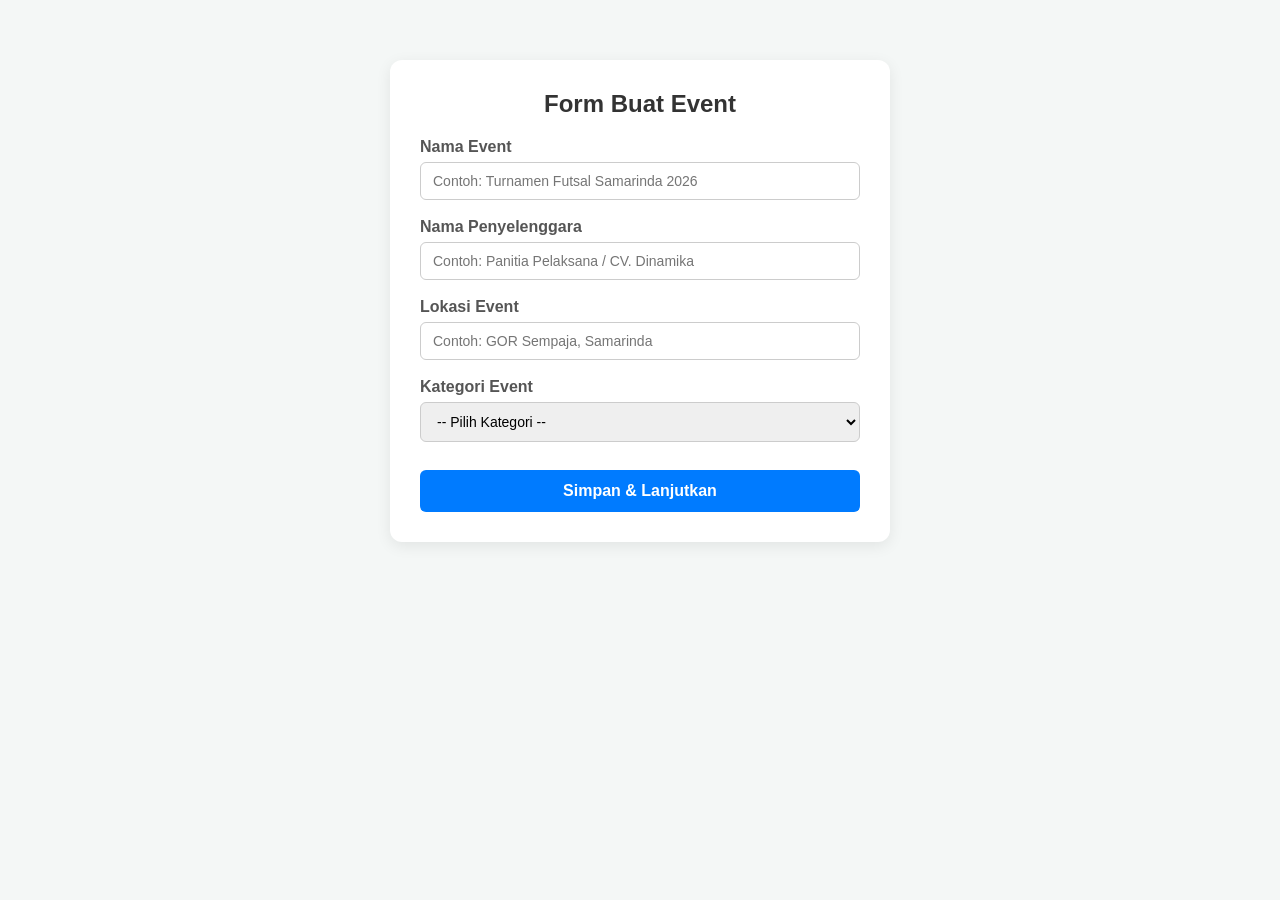
==== index.html @ c834f08e "Add initial event creation form in index.html" ====
<!DOCTYPE html>
<html lang="id">
<head>
  <meta charset="UTF-8">
  <meta name="viewport" content="width=device-width, initial-scale=1.0">
  <title>Buat Event Baru</title>
  <link rel="stylesheet" href="css/style.css">
</head>
<body>

  <div class="form-card">
    <h2>Form Buat Event</h2>
    
    <form id="eventForm">
      <!-- 1. Nama Event -->
      <div class="form-group">
        <label for="eventName">Nama Event</label>
        <input 
          type="text" 
          id="eventName" 
          placeholder="Contoh: Turnamen Futsal Samarinda 2026" 
          required
        >
      </div>

      <!-- 2. Nama Penyelenggara (Baru) -->
      <div class="form-group">
        <label for="eventOrganizer">Nama Penyelenggara</label>
        <input 
          type="text" 
          id="eventOrganizer" 
          placeholder="Contoh: Panitia Pelaksana / CV. Dinamika" 
          required
        >
      </div>

      <!-- 3. Lokasi Event (Baru) -->
      <div class="form-group">
        <label for="eventLocation">Lokasi Event</label>
        <input 
          type="text" 
          id="eventLocation" 
          placeholder="Contoh: GOR Sempaja, Samarinda" 
          required
        >
      </div>

      <!-- 4. Kategori Event -->
      <div class="form-group">
        <label for="eventCategory">Kategori Event</label>
        <select id="eventCategory" required>
          <option value="">-- Pilih Kategori --</option>
          <option value="sport">Olahraga (Sport)</option>
          <option value="music">Musik & Konser</option>
          <option value="education">Edukasi & Workshop</option>
        </select>
      </div>

      <!-- Input Dinamis Khusus Sport -->
      <div class="form-group hidden" id="sportCompetitionGroup">
        <label for="sportType">Cabang Olahraga</label>
        <select id="sportType"></select>
      </div>

      <div class="form-group hidden" id="sportSubCategoryGroup">
        <label for="sportSubCategory">Divisi / Nomor</label>
        <select id="sportSubCategory"></select>
      </div>

      <div class="form-group hidden" id="sportFormatGroup">
        <label for="sportFormat">Format Pertandingan</label>
        <select id="sportFormat"></select>
      </div>

      <button type="submit" class="btn-submit">Simpan & Lanjutkan</button>
    </form>
  </div>

  <script type="module" src="js/main.js"></script>
</body>
</html>
---- css/style.css ----
* {
  box-sizing: border-box;
  font-family: 'Segoe UI', Tahoma, Geneva, Verdana, sans-serif;
  margin: 0;
  padding: 0;
}

body {
  background-color: #f4f7f6;
  color: #333333;
  padding: 20px;
}

.form-card, .container-card {
  background: #ffffff;
  padding: 30px;
  border-radius: 12px;
  box-shadow: 0 4px 15px rgba(0, 0, 0, 0.08);
  width: 100%;
  max-width: 500px;
  margin: 40px auto;
}

h2 {
  margin-bottom: 20px;
  text-align: center;
}

.form-group {
  margin-bottom: 18px;
}

.form-group label {
  display: block;
  margin-bottom: 6px;
  font-weight: 600;
  color: #555555;
}

.form-group input,
.form-group select {
  width: 100%;
  padding: 10px 12px;
  border: 1px solid #cccccc;
  border-radius: 6px;
  font-size: 14px;
}

/* Sembunyikan elemen sebelum kategori sport dipilih */
.hidden {
  display: none;
}

.btn-submit {
  display: inline-block;
  width: 100%;
  padding: 12px;
  background-color: #007bff;
  color: white;
  border: none;
  border-radius: 6px;
  font-size: 16px;
  font-weight: bold;
  cursor: pointer;
  margin-top: 10px;
}

.btn-submit:hover {
  background-color: #0056b3;
}
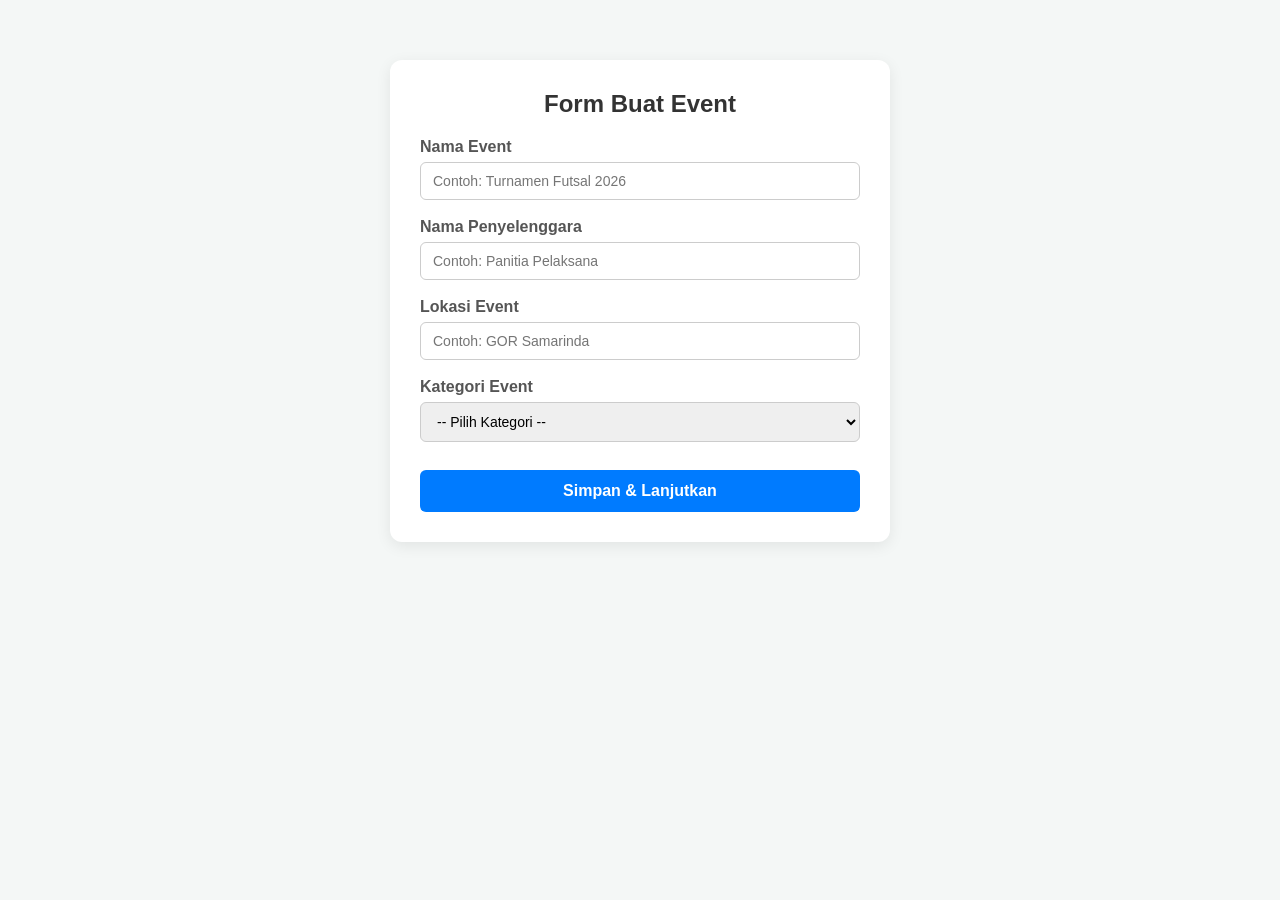
==== commit 29731d42: "Fix stylesheet and script paths in index.html" ====
--- a/index.html
+++ b/index.html
@@ -10,63 +10,37 @@
 
   <div class="form-card">
     <h2>Form Buat Event</h2>
-    
     <form id="eventForm">
-      <!-- 1. Nama Event -->
       <div class="form-group">
         <label for="eventName">Nama Event</label>
-        <input 
-          type="text" 
-          id="eventName" 
-          placeholder="Contoh: Turnamen Futsal Samarinda 2026" 
-          required
-        >
+        <input type="text" id="eventName" placeholder="Contoh: Turnamen Futsal 2026" required>
       </div>
-
-      <!-- 2. Nama Penyelenggara (Baru) -->
       <div class="form-group">
         <label for="eventOrganizer">Nama Penyelenggara</label>
-        <input 
-          type="text" 
-          id="eventOrganizer" 
-          placeholder="Contoh: Panitia Pelaksana / CV. Dinamika" 
-          required
-        >
+        <input type="text" id="eventOrganizer" placeholder="Contoh: Panitia Pelaksana" required>
       </div>
-
-      <!-- 3. Lokasi Event (Baru) -->
       <div class="form-group">
         <label for="eventLocation">Lokasi Event</label>
-        <input 
-          type="text" 
-          id="eventLocation" 
-          placeholder="Contoh: GOR Sempaja, Samarinda" 
-          required
-        >
+        <input type="text" id="eventLocation" placeholder="Contoh: GOR Samarinda" required>
       </div>
-
-      <!-- 4. Kategori Event -->
       <div class="form-group">
         <label for="eventCategory">Kategori Event</label>
         <select id="eventCategory" required>
           <option value="">-- Pilih Kategori --</option>
           <option value="sport">Olahraga (Sport)</option>
           <option value="music">Musik & Konser</option>
-          <option value="education">Edukasi & Workshop</option>
         </select>
       </div>
 
-      <!-- Input Dinamis Khusus Sport -->
+      <!-- Field tersembunyi untuk Olahraga -->
       <div class="form-group hidden" id="sportCompetitionGroup">
         <label for="sportType">Cabang Olahraga</label>
         <select id="sportType"></select>
       </div>
-
       <div class="form-group hidden" id="sportSubCategoryGroup">
         <label for="sportSubCategory">Divisi / Nomor</label>
         <select id="sportSubCategory"></select>
       </div>
-
       <div class="form-group hidden" id="sportFormatGroup">
         <label for="sportFormat">Format Pertandingan</label>
         <select id="sportFormat"></select>
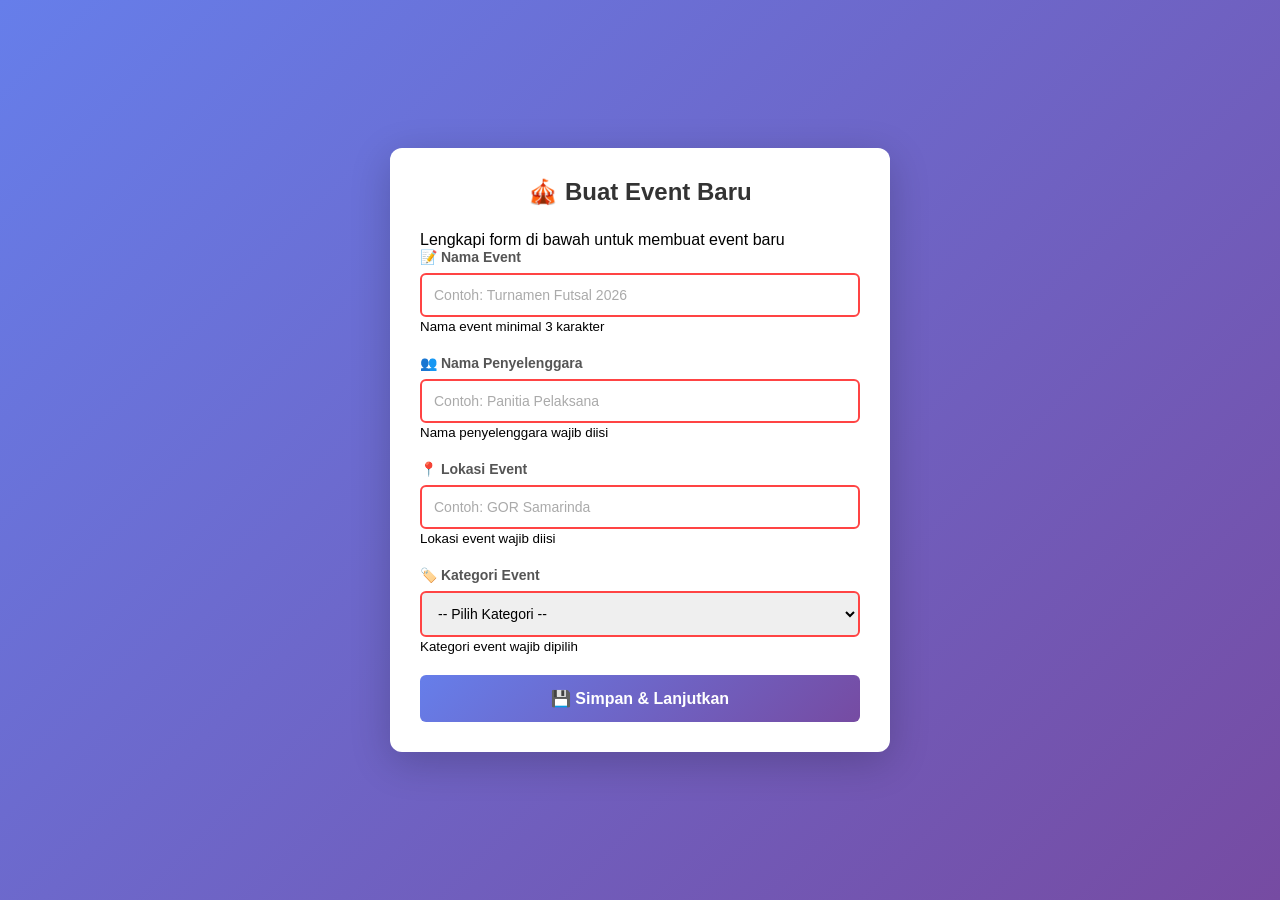
==== commit 16eb032e: "Enhance event form with animations and icons Added animations and improved form labels with icons fo" ====
--- a/index.html
+++ b/index.html
@@ -5,52 +5,123 @@
   <meta name="viewport" content="width=device-width, initial-scale=1.0">
   <title>Buat Event Baru</title>
   <link rel="stylesheet" href="css/style.css">
+  <style>
+    /* Animasi untuk toast */
+    @keyframes slideIn {
+      from {
+        transform: translateX(100%);
+        opacity: 0;
+      }
+      to {
+        transform: translateX(0);
+        opacity: 1;
+      }
+    }
+    
+    @keyframes slideOut {
+      from {
+        transform: translateX(0);
+        opacity: 1;
+      }
+      to {
+        transform: translateX(100%);
+        opacity: 0;
+      }
+    }
+    
+    /* Style tambahan untuk validasi */
+    .form-group input:invalid,
+    .form-group select:invalid {
+      border-color: #ff4444;
+    }
+    
+    .form-group input:valid,
+    .form-group select:valid {
+      border-color: #4CAF50;
+    }
+  </style>
 </head>
 <body>
 
   <div class="form-card">
-    <h2>Form Buat Event</h2>
-    <form id="eventForm">
+    <div class="form-header">
+      <h2>🎪 Buat Event Baru</h2>
+      <p class="subtitle">Lengkapi form di bawah untuk membuat event baru</p>
+    </div>
+    
+    <form id="eventForm" novalidate>
       <div class="form-group">
-        <label for="eventName">Nama Event</label>
-        <input type="text" id="eventName" placeholder="Contoh: Turnamen Futsal 2026" required>
+        <label for="eventName">📝 Nama Event</label>
+        <input 
+          type="text" 
+          id="eventName" 
+          placeholder="Contoh: Turnamen Futsal 2026" 
+          minlength="3"
+          required
+        >
+        <small class="error-message">Nama event minimal 3 karakter</small>
       </div>
+      
       <div class="form-group">
-        <label for="eventOrganizer">Nama Penyelenggara</label>
-        <input type="text" id="eventOrganizer" placeholder="Contoh: Panitia Pelaksana" required>
+        <label for="eventOrganizer">👥 Nama Penyelenggara</label>
+        <input 
+          type="text" 
+          id="eventOrganizer" 
+          placeholder="Contoh: Panitia Pelaksana" 
+          required
+        >
+        <small class="error-message">Nama penyelenggara wajib diisi</small>
       </div>
+      
       <div class="form-group">
-        <label for="eventLocation">Lokasi Event</label>
-        <input type="text" id="eventLocation" placeholder="Contoh: GOR Samarinda" required>
+        <label for="eventLocation">📍 Lokasi Event</label>
+        <input 
+          type="text" 
+          id="eventLocation" 
+          placeholder="Contoh: GOR Samarinda" 
+          required
+        >
+        <small class="error-message">Lokasi event wajib diisi</small>
       </div>
+      
       <div class="form-group">
-        <label for="eventCategory">Kategori Event</label>
+        <label for="eventCategory">🏷️ Kategori Event</label>
         <select id="eventCategory" required>
           <option value="">-- Pilih Kategori --</option>
-          <option value="sport">Olahraga (Sport)</option>
-          <option value="music">Musik & Konser</option>
+          <option value="sport">🏆 Olahraga (Sport)</option>
+          <option value="music">🎵 Musik & Konser</option>
         </select>
+        <small class="error-message">Kategori event wajib dipilih</small>
       </div>
 
       <!-- Field tersembunyi untuk Olahraga -->
       <div class="form-group hidden" id="sportCompetitionGroup">
-        <label for="sportType">Cabang Olahraga</label>
-        <select id="sportType"></select>
+        <label for="sportType">🎯 Cabang Olahraga</label>
+        <select id="sportType">
+          <option value="">-- Pilih Cabang --</option>
+        </select>
       </div>
+      
       <div class="form-group hidden" id="sportSubCategoryGroup">
-        <label for="sportSubCategory">Divisi / Nomor</label>
-        <select id="sportSubCategory"></select>
+        <label for="sportSubCategory">👥 Divisi / Nomor</label>
+        <select id="sportSubCategory">
+          <option value="">-- Pilih Divisi --</option>
+        </select>
       </div>
+      
       <div class="form-group hidden" id="sportFormatGroup">
-        <label for="sportFormat">Format Pertandingan</label>
-        <select id="sportFormat"></select>
+        <label for="sportFormat">📊 Format Pertandingan</label>
+        <select id="sportFormat">
+          <option value="">-- Pilih Format --</option>
+        </select>
       </div>
 
-      <button type="submit" class="btn-submit">Simpan & Lanjutkan</button>
+      <button type="submit" class="btn-submit">
+        💾 Simpan & Lanjutkan
+      </button>
     </form>
   </div>
 
   <script type="module" src="js/main.js"></script>
 </body>
 </html>
-
--- a/css/style.css
+++ b/css/style.css
@@ -1,71 +1,101 @@
 * {
-  box-sizing: border-box;
-  font-family: 'Segoe UI', Tahoma, Geneva, Verdana, sans-serif;
   margin: 0;
   padding: 0;
+  box-sizing: border-box;
 }
 
 body {
-  background-color: #f4f7f6;
-  color: #333333;
+  font-family: 'Segoe UI', Tahoma, Geneva, Verdana, sans-serif;
+  background: linear-gradient(135deg, #667eea 0%, #764ba2 100%);
+  min-height: 100vh;
+  display: flex;
+  justify-content: center;
+  align-items: center;
   padding: 20px;
 }
 
-.form-card, .container-card {
-  background: #ffffff;
+.form-card {
+  background: white;
+  border-radius: 12px;
+  box-shadow: 0 10px 40px rgba(0, 0, 0, 0.2);
   padding: 30px;
-  border-radius: 12px;
-  box-shadow: 0 4px 15px rgba(0, 0, 0, 0.08);
   width: 100%;
   max-width: 500px;
-  margin: 40px auto;
 }
 
-h2 {
-  margin-bottom: 20px;
+.form-card h2 {
+  color: #333;
+  margin-bottom: 25px;
   text-align: center;
+  font-size: 24px;
 }
 
 .form-group {
-  margin-bottom: 18px;
+  margin-bottom: 20px;
 }
 
 .form-group label {
   display: block;
-  margin-bottom: 6px;
+  margin-bottom: 8px;
+  color: #555;
   font-weight: 600;
-  color: #555555;
+  font-size: 14px;
 }
 
 .form-group input,
 .form-group select {
   width: 100%;
-  padding: 10px 12px;
-  border: 1px solid #cccccc;
+  padding: 12px;
+  border: 2px solid #e0e0e0;
   border-radius: 6px;
   font-size: 14px;
+  transition: border-color 0.3s, box-shadow 0.3s;
 }
 
-/* Sembunyikan elemen sebelum kategori sport dipilih */
+.form-group input:focus,
+.form-group select:focus {
+  outline: none;
+  border-color: #667eea;
+  box-shadow: 0 0 0 3px rgba(102, 126, 234, 0.1);
+}
+
+.form-group input::placeholder {
+  color: #aaa;
+}
+
+.btn-submit {
+  width: 100%;
+  padding: 14px;
+  background: linear-gradient(135deg, #667eea 0%, #764ba2 100%);
+  color: white;
+  border: none;
+  border-radius: 6px;
+  font-size: 16px;
+  font-weight: 600;
+  cursor: pointer;
+  transition: transform 0.2s, box-shadow 0.2s;
+}
+
+.btn-submit:hover {
+  transform: translateY(-2px);
+  box-shadow: 0 5px 20px rgba(102, 126, 234, 0.4);
+}
+
+.btn-submit:active {
+  transform: translateY(0);
+}
+
 .hidden {
   display: none;
 }
 
-.btn-submit {
-  display: inline-block;
-  width: 100%;
-  padding: 12px;
-  background-color: #007bff;
-  color: white;
-  border: none;
-  border-radius: 6px;
-  font-size: 16px;
-  font-weight: bold;
-  cursor: pointer;
-  margin-top: 10px;
+/* Responsive */
+@media (max-width: 600px) {
+  .form-card {
+    padding: 20px;
+  }
+  
+  .form-card h2 {
+    font-size: 20px;
+  }
 }
-
-.btn-submit:hover {
-  background-color: #0056b3;
-}
-
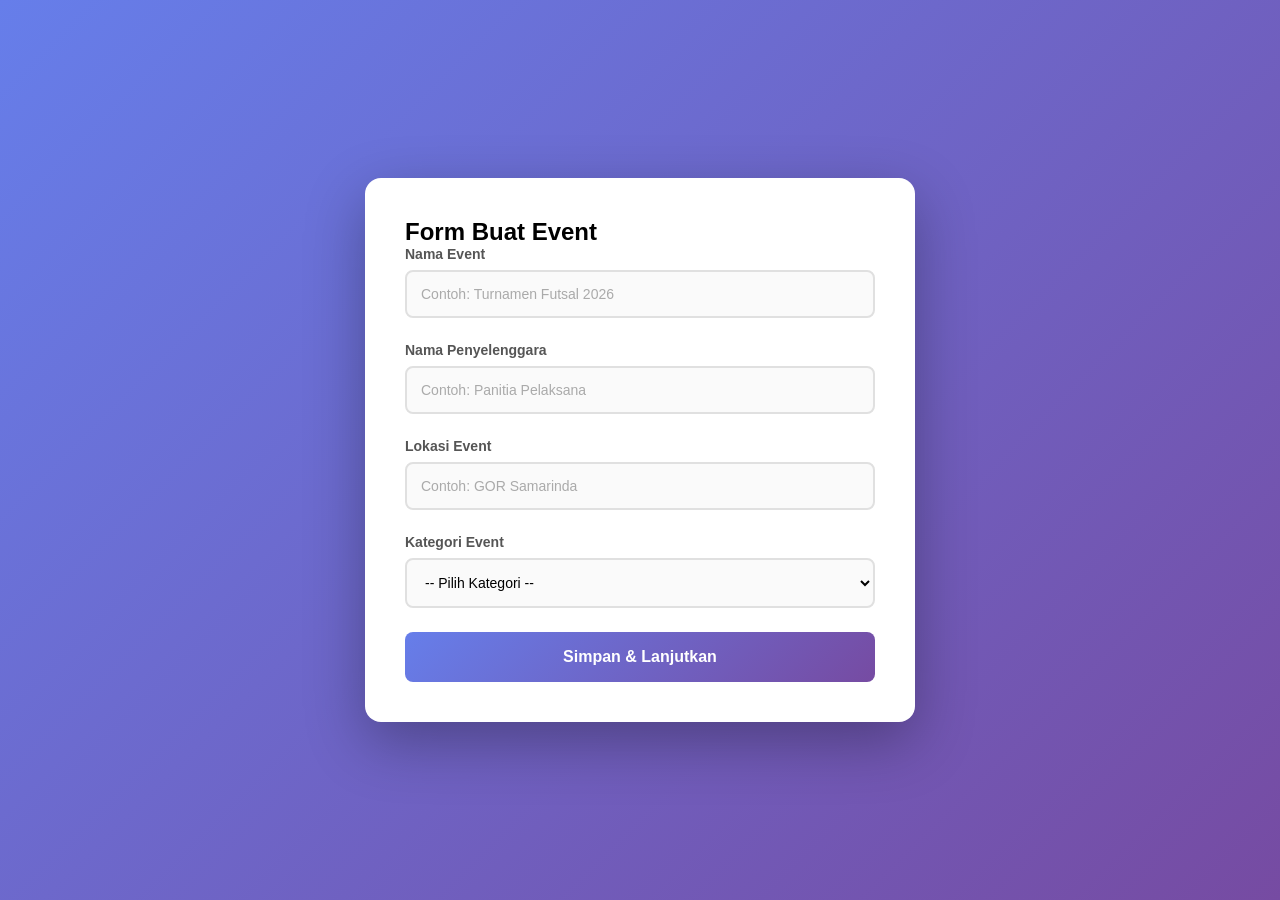
==== commit 3a3969ef: "Refactor event form layout and labels" ====
--- a/index.html
+++ b/index.html
@@ -5,121 +5,58 @@
   <meta name="viewport" content="width=device-width, initial-scale=1.0">
   <title>Buat Event Baru</title>
   <link rel="stylesheet" href="css/style.css">
-  <style>
-    /* Animasi untuk toast */
-    @keyframes slideIn {
-      from {
-        transform: translateX(100%);
-        opacity: 0;
-      }
-      to {
-        transform: translateX(0);
-        opacity: 1;
-      }
-    }
-    
-    @keyframes slideOut {
-      from {
-        transform: translateX(0);
-        opacity: 1;
-      }
-      to {
-        transform: translateX(100%);
-        opacity: 0;
-      }
-    }
-    
-    /* Style tambahan untuk validasi */
-    .form-group input:invalid,
-    .form-group select:invalid {
-      border-color: #ff4444;
-    }
-    
-    .form-group input:valid,
-    .form-group select:valid {
-      border-color: #4CAF50;
-    }
-  </style>
 </head>
 <body>
 
   <div class="form-card">
-    <div class="form-header">
-      <h2>🎪 Buat Event Baru</h2>
-      <p class="subtitle">Lengkapi form di bawah untuk membuat event baru</p>
-    </div>
-    
-    <form id="eventForm" novalidate>
+    <h2>Form Buat Event</h2>
+    <form id="eventForm">
       <div class="form-group">
-        <label for="eventName">📝 Nama Event</label>
-        <input 
-          type="text" 
-          id="eventName" 
-          placeholder="Contoh: Turnamen Futsal 2026" 
-          minlength="3"
-          required
-        >
-        <small class="error-message">Nama event minimal 3 karakter</small>
+        <label for="eventName">Nama Event</label>
+        <input type="text" id="eventName" placeholder="Contoh: Turnamen Futsal 2026" required>
       </div>
-      
       <div class="form-group">
-        <label for="eventOrganizer">👥 Nama Penyelenggara</label>
-        <input 
-          type="text" 
-          id="eventOrganizer" 
-          placeholder="Contoh: Panitia Pelaksana" 
-          required
-        >
-        <small class="error-message">Nama penyelenggara wajib diisi</small>
+        <label for="eventOrganizer">Nama Penyelenggara</label>
+        <input type="text" id="eventOrganizer" placeholder="Contoh: Panitia Pelaksana" required>
       </div>
-      
       <div class="form-group">
-        <label for="eventLocation">📍 Lokasi Event</label>
-        <input 
-          type="text" 
-          id="eventLocation" 
-          placeholder="Contoh: GOR Samarinda" 
-          required
-        >
-        <small class="error-message">Lokasi event wajib diisi</small>
+        <label for="eventLocation">Lokasi Event</label>
+        <input type="text" id="eventLocation" placeholder="Contoh: GOR Samarinda" required>
       </div>
-      
       <div class="form-group">
-        <label for="eventCategory">🏷️ Kategori Event</label>
+        <label for="eventCategory">Kategori Event</label>
         <select id="eventCategory" required>
           <option value="">-- Pilih Kategori --</option>
-          <option value="sport">🏆 Olahraga (Sport)</option>
-          <option value="music">🎵 Musik & Konser</option>
+          <option value="sport">Olahraga (Sport)</option>
+          <option value="music">Musik & Konser</option>
         </select>
-        <small class="error-message">Kategori event wajib dipilih</small>
       </div>
 
       <!-- Field tersembunyi untuk Olahraga -->
       <div class="form-group hidden" id="sportCompetitionGroup">
-        <label for="sportType">🎯 Cabang Olahraga</label>
+        <label for="sportType">Cabang Olahraga</label>
         <select id="sportType">
           <option value="">-- Pilih Cabang --</option>
         </select>
       </div>
-      
       <div class="form-group hidden" id="sportSubCategoryGroup">
-        <label for="sportSubCategory">👥 Divisi / Nomor</label>
+        <label for="sportSubCategory">Divisi / Nomor</label>
         <select id="sportSubCategory">
           <option value="">-- Pilih Divisi --</option>
         </select>
       </div>
-      
       <div class="form-group hidden" id="sportFormatGroup">
-        <label for="sportFormat">📊 Format Pertandingan</label>
+        <label for="sportFormat">Format Pertandingan</label>
         <select id="sportFormat">
           <option value="">-- Pilih Format --</option>
         </select>
       </div>
 
-      <button type="submit" class="btn-submit">
-        💾 Simpan & Lanjutkan
-      </button>
+      <button type="submit" class="btn-submit" id="submitBtn">Simpan & Lanjutkan</button>
     </form>
+    
+    <!-- Debug info -->
+    <div id="debugInfo" style="display:none; margin-top: 10px; padding: 10px; background: #f0f0f0; border-radius: 5px; font-size: 12px;"></div>
   </div>
 
   <script type="module" src="js/main.js"></script>
--- a/css/style.css
+++ b/css/style.css
@@ -16,22 +16,44 @@
 
 .form-card {
   background: white;
-  border-radius: 12px;
-  box-shadow: 0 10px 40px rgba(0, 0, 0, 0.2);
-  padding: 30px;
+  border-radius: 16px;
+  box-shadow: 0 20px 60px rgba(0, 0, 0, 0.3);
+  padding: 40px;
   width: 100%;
-  max-width: 500px;
+  max-width: 550px;
+  animation: fadeIn 0.5s ease;
 }
 
-.form-card h2 {
+@keyframes fadeIn {
+  from {
+    opacity: 0;
+    transform: translateY(20px);
+  }
+  to {
+    opacity: 1;
+    transform: translateY(0);
+  }
+}
+
+.form-header {
+  text-align: center;
+  margin-bottom: 30px;
+}
+
+.form-header h2 {
   color: #333;
-  margin-bottom: 25px;
-  text-align: center;
-  font-size: 24px;
+  font-size: 28px;
+  margin-bottom: 10px;
+}
+
+.subtitle {
+  color: #666;
+  font-size: 14px;
 }
 
 .form-group {
-  margin-bottom: 20px;
+  margin-bottom: 24px;
+  position: relative;
 }
 
 .form-group label {
@@ -45,11 +67,12 @@
 .form-group input,
 .form-group select {
   width: 100%;
-  padding: 12px;
+  padding: 14px;
   border: 2px solid #e0e0e0;
-  border-radius: 6px;
+  border-radius: 8px;
   font-size: 14px;
-  transition: border-color 0.3s, box-shadow 0.3s;
+  transition: all 0.3s;
+  background: #fafafa;
 }
 
 .form-group input:focus,
@@ -57,45 +80,73 @@
   outline: none;
   border-color: #667eea;
   box-shadow: 0 0 0 3px rgba(102, 126, 234, 0.1);
+  background: white;
 }
 
 .form-group input::placeholder {
   color: #aaa;
 }
 
+.error-message {
+  display: none;
+  color: #f44336;
+  font-size: 12px;
+  margin-top: 5px;
+}
+
+.form-group input:invalid + .error-message,
+.form-group select:invalid + .error-message {
+  display: block;
+}
+
 .btn-submit {
   width: 100%;
-  padding: 14px;
+  padding: 16px;
   background: linear-gradient(135deg, #667eea 0%, #764ba2 100%);
   color: white;
   border: none;
-  border-radius: 6px;
+  border-radius: 8px;
   font-size: 16px;
   font-weight: 600;
   cursor: pointer;
-  transition: transform 0.2s, box-shadow 0.2s;
+  transition: all 0.3s;
+  position: relative;
+  overflow: hidden;
 }
 
 .btn-submit:hover {
   transform: translateY(-2px);
-  box-shadow: 0 5px 20px rgba(102, 126, 234, 0.4);
+  box-shadow: 0 10px 30px rgba(102, 126, 234, 0.4);
 }
 
 .btn-submit:active {
   transform: translateY(0);
 }
 
+.btn-submit:disabled {
+  opacity: 0.7;
+  cursor: not-allowed;
+  transform: none;
+}
+
 .hidden {
-  display: none;
+  display: none !important;
 }
 
 /* Responsive */
 @media (max-width: 600px) {
   .form-card {
-    padding: 20px;
+    padding: 25px;
+    margin: 15px;
   }
   
-  .form-card h2 {
-    font-size: 20px;
+  .form-header h2 {
+    font-size: 22px;
+  }
+  
+  .form-group input,
+  .form-group select {
+    padding: 12px;
+    font-size: 13px;
   }
 }
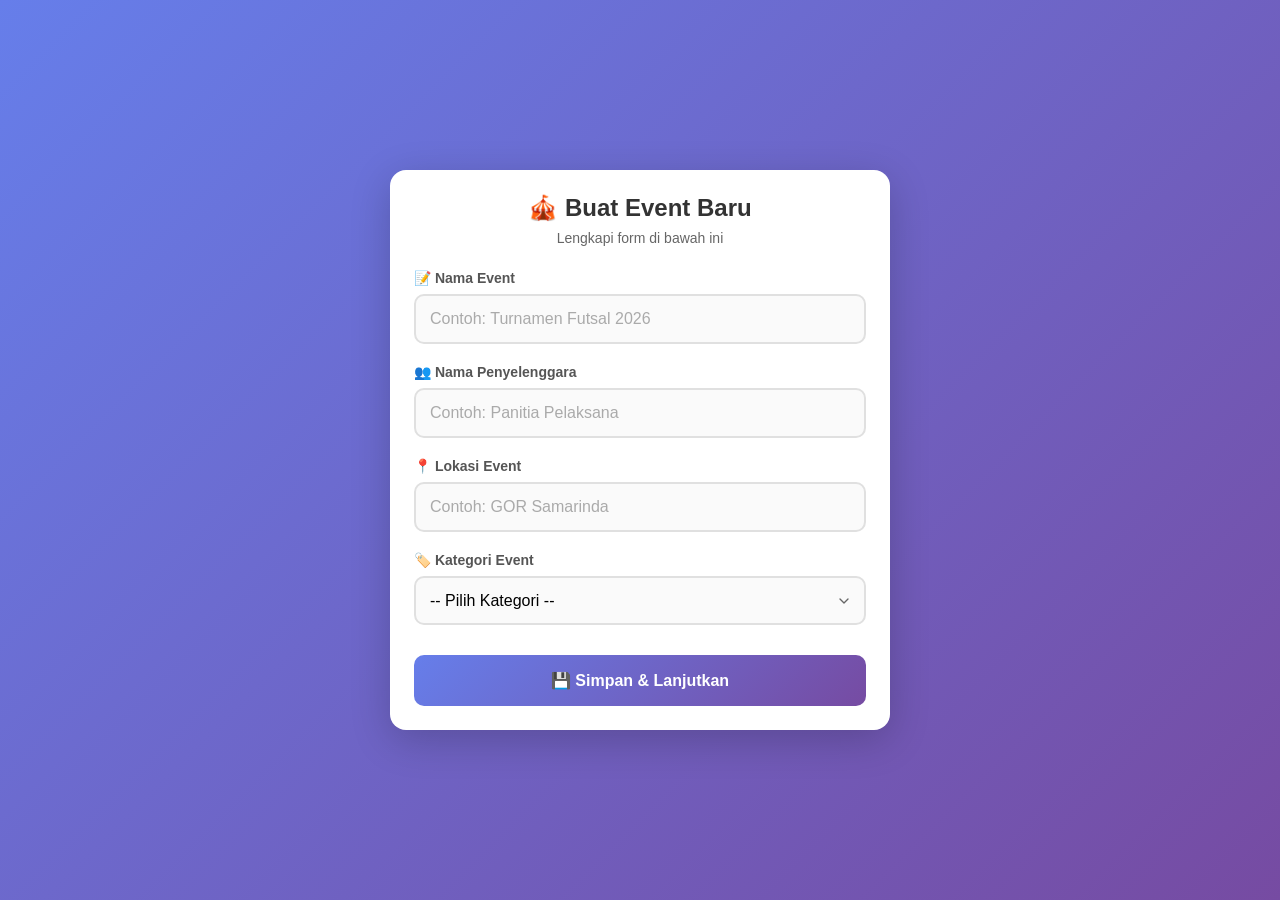
==== commit 9fcd2623: "Add inline styles and update event form labels" ====
--- a/index.html
+++ b/index.html
@@ -4,61 +4,501 @@
   <meta charset="UTF-8">
   <meta name="viewport" content="width=device-width, initial-scale=1.0">
   <title>Buat Event Baru</title>
-  <link rel="stylesheet" href="css/style.css">
+  <style>
+    * {
+      margin: 0;
+      padding: 0;
+      box-sizing: border-box;
+    }
+
+    body {
+      font-family: -apple-system, BlinkMacSystemFont, 'Segoe UI', Roboto, Oxygen, Ubuntu, sans-serif;
+      background: linear-gradient(135deg, #667eea 0%, #764ba2 100%);
+      min-height: 100vh;
+      display: flex;
+      justify-content: center;
+      align-items: center;
+      padding: 16px;
+      margin: 0;
+    }
+
+    .form-card {
+      background: white;
+      border-radius: 16px;
+      box-shadow: 0 10px 40px rgba(0, 0, 0, 0.2);
+      padding: 24px;
+      width: 100%;
+      max-width: 500px;
+      animation: slideUp 0.3s ease;
+    }
+
+    @keyframes slideUp {
+      from {
+        opacity: 0;
+        transform: translateY(20px);
+      }
+      to {
+        opacity: 1;
+        transform: translateY(0);
+      }
+    }
+
+    h2 {
+      color: #333;
+      margin-bottom: 8px;
+      text-align: center;
+      font-size: 24px;
+    }
+
+    .subtitle {
+      text-align: center;
+      color: #666;
+      margin-bottom: 24px;
+      font-size: 14px;
+    }
+
+    .form-group {
+      margin-bottom: 20px;
+    }
+
+    label {
+      display: block;
+      margin-bottom: 8px;
+      color: #555;
+      font-weight: 600;
+      font-size: 14px;
+    }
+
+    input, select {
+      width: 100%;
+      padding: 14px;
+      border: 2px solid #e0e0e0;
+      border-radius: 10px;
+      font-size: 16px; /* Penting untuk HP agar tidak zoom */
+      transition: all 0.3s;
+      background: #fafafa;
+      -webkit-appearance: none;
+      appearance: none;
+    }
+
+    input:focus, select:focus {
+      outline: none;
+      border-color: #667eea;
+      box-shadow: 0 0 0 3px rgba(102, 126, 234, 0.1);
+      background: white;
+    }
+
+    input::placeholder {
+      color: #aaa;
+    }
+
+    select {
+      background-image: url("data:image/svg+xml;charset=UTF-8,%3csvg xmlns='http://www.w3.org/2000/svg' viewBox='0 0 24 24' fill='none' stroke='%23666' stroke-width='2' stroke-linecap='round' stroke-linejoin='round'%3e%3cpolyline points='6 9 12 15 18 9'%3e%3c/polyline%3e%3c/svg%3e");
+      background-repeat: no-repeat;
+      background-position: right 12px center;
+      background-size: 16px;
+      padding-right: 40px;
+    }
+
+    .btn-submit {
+      width: 100%;
+      padding: 16px;
+      background: linear-gradient(135deg, #667eea 0%, #764ba2 100%);
+      color: white;
+      border: none;
+      border-radius: 10px;
+      font-size: 16px;
+      font-weight: 600;
+      cursor: pointer;
+      transition: all 0.3s;
+      margin-top: 10px;
+      -webkit-tap-highlight-color: transparent;
+      touch-action: manipulation;
+    }
+
+    .btn-submit:active {
+      transform: scale(0.98);
+      opacity: 0.9;
+    }
+
+    .btn-submit:disabled {
+      opacity: 0.7;
+      cursor: not-allowed;
+    }
+
+    .hidden {
+      display: none;
+    }
+
+    /* Toast notification */
+    .toast {
+      position: fixed;
+      top: 20px;
+      left: 50%;
+      transform: translateX(-50%);
+      background: #333;
+      color: white;
+      padding: 12px 24px;
+      border-radius: 8px;
+      font-size: 14px;
+      z-index: 1000;
+      animation: fadeInOut 3s ease;
+      text-align: center;
+      max-width: 90%;
+      box-shadow: 0 4px 12px rgba(0, 0, 0, 0.3);
+    }
+
+    @keyframes fadeInOut {
+      0% {
+        opacity: 0;
+        transform: translate(-50%, -20px);
+      }
+      15% {
+        opacity: 1;
+        transform: translate(-50%, 0);
+      }
+      85% {
+        opacity: 1;
+        transform: translate(-50%, 0);
+      }
+      100% {
+        opacity: 0;
+        transform: translate(-50%, -20px);
+      }
+    }
+
+    /* Responsive untuk layar kecil */
+    @media (max-width: 360px) {
+      .form-card {
+        padding: 16px;
+      }
+      
+      h2 {
+        font-size: 20px;
+      }
+      
+      input, select {
+        padding: 12px;
+        font-size: 14px;
+      }
+    }
+  </style>
 </head>
 <body>
 
   <div class="form-card">
-    <h2>Form Buat Event</h2>
+    <h2>🎪 Buat Event Baru</h2>
+    <p class="subtitle">Lengkapi form di bawah ini</p>
+    
     <form id="eventForm">
       <div class="form-group">
-        <label for="eventName">Nama Event</label>
-        <input type="text" id="eventName" placeholder="Contoh: Turnamen Futsal 2026" required>
-      </div>
+        <label for="eventName">📝 Nama Event</label>
+        <input 
+          type="text" 
+          id="eventName" 
+          placeholder="Contoh: Turnamen Futsal 2026" 
+          required
+        >
+      </div>
+      
       <div class="form-group">
-        <label for="eventOrganizer">Nama Penyelenggara</label>
-        <input type="text" id="eventOrganizer" placeholder="Contoh: Panitia Pelaksana" required>
-      </div>
+        <label for="eventOrganizer">👥 Nama Penyelenggara</label>
+        <input 
+          type="text" 
+          id="eventOrganizer" 
+          placeholder="Contoh: Panitia Pelaksana" 
+          required
+        >
+      </div>
+      
       <div class="form-group">
-        <label for="eventLocation">Lokasi Event</label>
-        <input type="text" id="eventLocation" placeholder="Contoh: GOR Samarinda" required>
-      </div>
+        <label for="eventLocation">📍 Lokasi Event</label>
+        <input 
+          type="text" 
+          id="eventLocation" 
+          placeholder="Contoh: GOR Samarinda" 
+          required
+        >
+      </div>
+      
       <div class="form-group">
-        <label for="eventCategory">Kategori Event</label>
+        <label for="eventCategory">🏷️ Kategori Event</label>
         <select id="eventCategory" required>
           <option value="">-- Pilih Kategori --</option>
-          <option value="sport">Olahraga (Sport)</option>
-          <option value="music">Musik & Konser</option>
+          <option value="sport">🏆 Olahraga (Sport)</option>
+          <option value="music">🎵 Musik & Konser</option>
         </select>
       </div>
 
       <!-- Field tersembunyi untuk Olahraga -->
       <div class="form-group hidden" id="sportCompetitionGroup">
-        <label for="sportType">Cabang Olahraga</label>
+        <label for="sportType">🎯 Cabang Olahraga</label>
         <select id="sportType">
           <option value="">-- Pilih Cabang --</option>
         </select>
       </div>
+      
       <div class="form-group hidden" id="sportSubCategoryGroup">
-        <label for="sportSubCategory">Divisi / Nomor</label>
+        <label for="sportSubCategory">👥 Divisi / Nomor</label>
         <select id="sportSubCategory">
           <option value="">-- Pilih Divisi --</option>
         </select>
       </div>
+      
       <div class="form-group hidden" id="sportFormatGroup">
-        <label for="sportFormat">Format Pertandingan</label>
+        <label for="sportFormat">📊 Format Pertandingan</label>
         <select id="sportFormat">
           <option value="">-- Pilih Format --</option>
         </select>
       </div>
 
-      <button type="submit" class="btn-submit" id="submitBtn">Simpan & Lanjutkan</button>
+      <button type="submit" class="btn-submit" id="submitBtn">
+        💾 Simpan & Lanjutkan
+      </button>
     </form>
-    
-    <!-- Debug info -->
-    <div id="debugInfo" style="display:none; margin-top: 10px; padding: 10px; background: #f0f0f0; border-radius: 5px; font-size: 12px;"></div>
   </div>
 
-  <script type="module" src="js/main.js"></script>
+  <script>
+    // Data olahraga
+    const sportsConfig = {
+      football: {
+        name: "Sepak Bola / Futsal",
+        formats: ["Single Elimination", "Setengah Kompetisi"],
+        subCategories: ["Futsal Putra", "Futsal Putri"]
+      },
+      basketball: {
+        name: "Bola Basket",
+        formats: ["Single Elimination", "Double Elimination"],
+        subCategories: ["3x3", "5v5"]
+      }
+    };
+
+    // Tunggu sampai halaman dimuat
+    document.addEventListener('DOMContentLoaded', function() {
+      console.log('✅ Halaman berhasil dimuat');
+      
+      // Ambil semua elemen
+      const form = document.getElementById('eventForm');
+      const submitBtn = document.getElementById('submitBtn');
+      const categorySelect = document.getElementById('eventCategory');
+      const sportCompetitionGroup = document.getElementById('sportCompetitionGroup');
+      const sportSubCategoryGroup = document.getElementById('sportSubCategoryGroup');
+      const sportFormatGroup = document.getElementById('sportFormatGroup');
+      const sportTypeSelect = document.getElementById('sportType');
+      const sportSubCategorySelect = document.getElementById('sportSubCategory');
+      const sportFormatSelect = document.getElementById('sportFormat');
+      
+      // Fungsi toast notification
+      function showToast(message) {
+        const toast = document.createElement('div');
+        toast.className = 'toast';
+        toast.textContent = message;
+        document.body.appendChild(toast);
+        
+        // Hapus toast setelah 3 detik
+        setTimeout(() => {
+          toast.remove();
+        }, 3000);
+      }
+      
+      // Fungsi untuk toggle field olahraga
+      function toggleSportFields(show) {
+        console.log('Toggle sport fields:', show);
+        
+        if (show) {
+          sportCompetitionGroup.classList.remove('hidden');
+          sportSubCategoryGroup.classList.remove('hidden');
+          sportFormatGroup.classList.remove('hidden');
+          populateSportTypes();
+        } else {
+          sportCompetitionGroup.classList.add('hidden');
+          sportSubCategoryGroup.classList.add('hidden');
+          sportFormatGroup.classList.add('hidden');
+          
+          // Reset dropdowns
+          sportTypeSelect.innerHTML = '<option value="">-- Pilih Cabang --</option>';
+          sportSubCategorySelect.innerHTML = '<option value="">-- Pilih Divisi --</option>';
+          sportFormatSelect.innerHTML = '<option value="">-- Pilih Format --</option>';
+        }
+      }
+      
+      // Fungsi untuk mengisi dropdown cabang olahraga
+      function populateSportTypes() {
+        console.log('Mengisi cabang olahraga...');
+        
+        sportTypeSelect.innerHTML = '<option value="">-- Pilih Cabang --</option>';
+        
+        Object.entries(sportsConfig).forEach(([key, value]) => {
+          const option = document.createElement('option');
+          option.value = key;
+          option.textContent = value.name;
+          sportTypeSelect.appendChild(option);
+        });
+      }
+      
+      // Fungsi untuk mengisi dropdown sub kategori
+      function populateSubCategories(sportKey) {
+        console.log('Mengisi sub kategori untuk:', sportKey);
+        
+        sportSubCategorySelect.innerHTML = '<option value="">-- Pilih Divisi --</option>';
+        
+        if (sportKey && sportsConfig[sportKey]) {
+          sportsConfig[sportKey].subCategories.forEach(subCat => {
+            const option = document.createElement('option');
+            option.value = subCat;
+            option.textContent = subCat;
+            sportSubCategorySelect.appendChild(option);
+          });
+        }
+      }
+      
+      // Fungsi untuk mengisi dropdown format
+      function populateFormats(sportKey) {
+        console.log('Mengisi format untuk:', sportKey);
+        
+        sportFormatSelect.innerHTML = '<option value="">-- Pilih Format --</option>';
+        
+        if (sportKey && sportsConfig[sportKey]) {
+          sportsConfig[sportKey].formats.forEach(format => {
+            const option = document.createElement('option');
+            option.value = format;
+            option.textContent = format;
+            sportFormatSelect.appendChild(option);
+          });
+        }
+      }
+      
+      // Event listener untuk kategori
+      categorySelect.addEventListener('change', function() {
+        console.log('Kategori dipilih:', this.value);
+        
+        const isSport = this.value === 'sport';
+        toggleSportFields(isSport);
+      });
+      
+      // Event listener untuk cabang olahraga
+      sportTypeSelect.addEventListener('change', function() {
+        console.log('Cabang dipilih:', this.value);
+        
+        populateSubCategories(this.value);
+        populateFormats(this.value);
+      });
+      
+      // Event listener untuk submit form
+      form.addEventListener('submit', function(e) {
+        e.preventDefault(); // Penting! Mencegah form reload halaman
+        console.log('✅ Form disubmit!');
+        
+        // Disable tombol submit
+        submitBtn.disabled = true;
+        submitBtn.textContent = '⏳ Menyimpan...';
+        
+        // Kumpulkan data
+        const formData = {
+          eventName: document.getElementById('eventName').value.trim(),
+          eventOrganizer: document.getElementById('eventOrganizer').value.trim(),
+          eventLocation: document.getElementById('eventLocation').value.trim(),
+          eventCategory: categorySelect.value
+        };
+        
+        console.log('Data form:', formData);
+        
+        // Validasi
+        if (!formData.eventName) {
+          showToast('⚠️ Nama event wajib diisi!');
+          submitBtn.disabled = false;
+          submitBtn.textContent = '💾 Simpan & Lanjutkan';
+          return;
+        }
+        
+        if (!formData.eventOrganizer) {
+          showToast('⚠️ Nama penyelenggara wajib diisi!');
+          submitBtn.disabled = false;
+          submitBtn.textContent = '💾 Simpan & Lanjutkan';
+          return;
+        }
+        
+        if (!formData.eventLocation) {
+          showToast('⚠️ Lokasi event wajib diisi!');
+          submitBtn.disabled = false;
+          submitBtn.textContent = '💾 Simpan & Lanjutkan';
+          return;
+        }
+        
+        if (!formData.eventCategory) {
+          showToast('⚠️ Kategori event wajib dipilih!');
+          submitBtn.disabled = false;
+          submitBtn.textContent = '💾 Simpan & Lanjutkan';
+          return;
+        }
+        
+        // Validasi tambahan untuk olahraga
+        if (formData.eventCategory === 'sport') {
+          formData.sportType = sportTypeSelect.value;
+          formData.sportSubCategory = sportSubCategorySelect.value;
+          formData.sportFormat = sportFormatSelect.value;
+          
+          if (!formData.sportType) {
+            showToast('⚠️ Cabang olahraga wajib dipilih!');
+            submitBtn.disabled = false;
+            submitBtn.textContent = '💾 Simpan & Lanjutkan';
+            return;
+          }
+          
+          if (!formData.sportSubCategory) {
+            showToast('⚠️ Divisi/nomor wajib dipilih!');
+            submitBtn.disabled = false;
+            submitBtn.textContent = '💾 Simpan & Lanjutkan';
+            return;
+          }
+          
+          if (!formData.sportFormat) {
+            showToast('⚠️ Format pertandingan wajib dipilih!');
+            submitBtn.disabled = false;
+            submitBtn.textContent = '💾 Simpan & Lanjutkan';
+            return;
+          }
+        }
+        
+        // Simulasi penyimpanan
+        setTimeout(() => {
+          // Buat ringkasan
+          let summary = '✅ EVENT BERHASIL DIBUAT!\n\n';
+          summary += '📝 Nama: ' + formData.eventName + '\n';
+          summary += '👥 Penyelenggara: ' + formData.eventOrganizer + '\n';
+          summary += '📍 Lokasi: ' + formData.eventLocation + '\n';
+          summary += '🏷️ Kategori: ' + (formData.eventCategory === 'sport' ? 'Olahraga' : 'Musik & Konser') + '\n';
+          
+          if (formData.eventCategory === 'sport') {
+            summary += '\n🏆 DETAIL OLAHRAGA:\n';
+            summary += 'Cabang: ' + (sportsConfig[formData.sportType]?.name || formData.sportType) + '\n';
+            summary += 'Divisi: ' + formData.sportSubCategory + '\n';
+            summary += 'Format: ' + formData.sportFormat + '\n';
+          }
+          
+          // Tampilkan ringkasan
+          alert(summary);
+          
+          // Tampilkan toast sukses
+          showToast('🎉 Event berhasil disimpan!');
+          
+          // Reset form
+          form.reset();
+          toggleSportFields(false);
+          
+          // Restore tombol
+          submitBtn.disabled = false;
+          submitBtn.textContent = '💾 Simpan & Lanjutkan';
+          
+          console.log('✅ Form berhasil diproses');
+        }, 1000);
+      });
+      
+      // Inisialisasi
+      console.log('🚀 Inisialisasi form...');
+      toggleSportFields(false);
+    });
+  </script>
+
 </body>
 </html>
